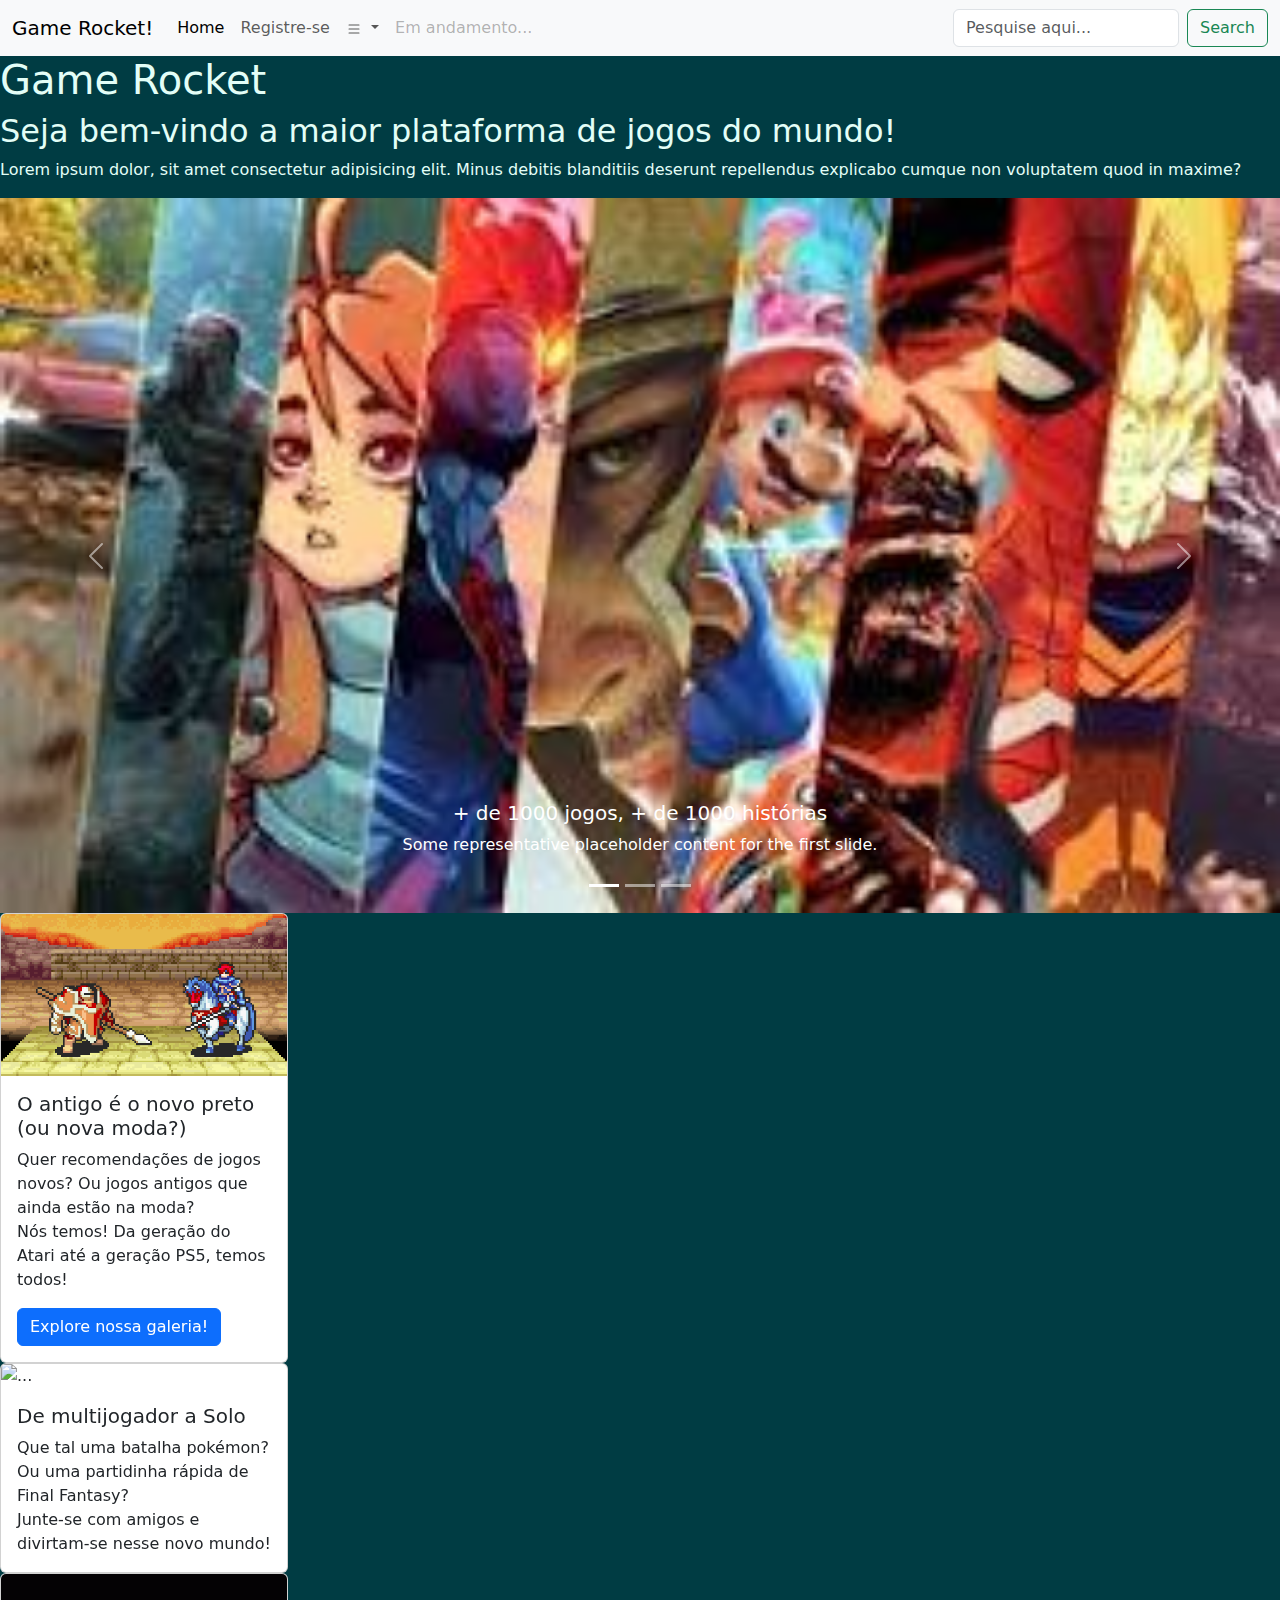
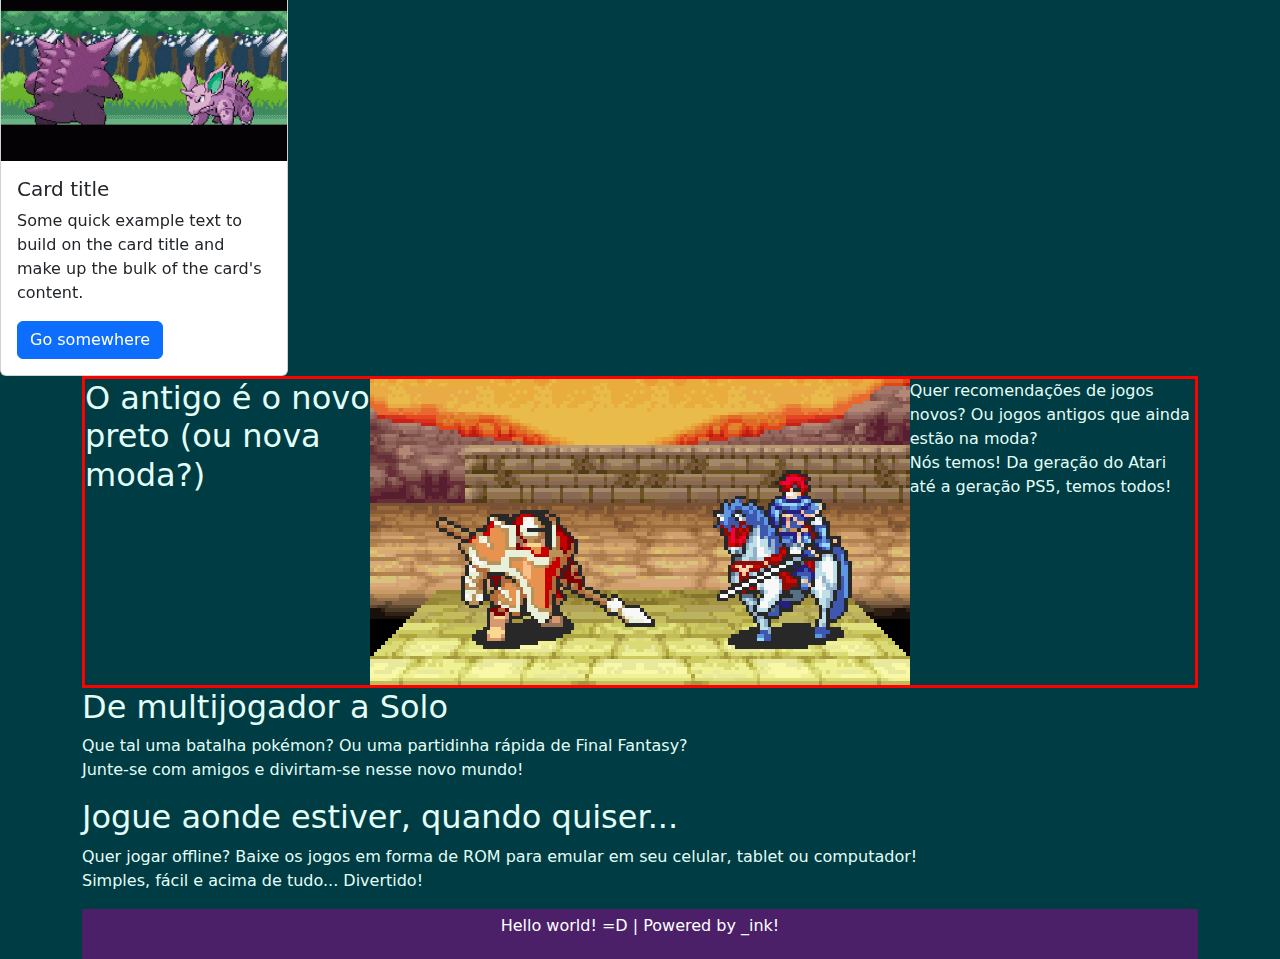
==== index.html @ dd39f807 "Update index.html - Game Rocket V2.5.1" ====
<!DOCTYPE html>
<html lang="en">
<head>
    <meta charset="UTF-8">
    <meta http-equiv="X-UA-Compatible" content="IE=edge">
    <meta name="viewport" content="width=device-width, initial-scale=1.0">
    <title>Game Rocket! - A maior plataforma de jogos do Brasil</title>
    <link href="https://cdn.jsdelivr.net/npm/bootstrap@5.3.3/dist/css/bootstrap.min.css" rel="stylesheet" integrity="sha384-QWTKZyjpPEjISv5WaRU9OFeRpok6YctnYmDr5pNlyT2bRjXh0JMhjY6hW+ALEwIH" crossorigin="anonymous">
    <link rel="stylesheet" href="css/main_style.css">
    <script src="https://cdn.jsdelivr.net/npm/bootstrap@5.3.3/dist/js/bootstrap.bundle.min.js" integrity="sha384-YvpcrYf0tY3lHB60NNkmXc5s9fDVZLESaAA55NDzOxhy9GkcIdslK1eN7N6jIeHz" crossorigin="anonymous"></script>
</head>
<body>

  <nav class="navbar navbar-expand-lg bg-body-tertiary">
    <div class="container-fluid">
      <a class="navbar-brand" href="#">Game Rocket!</a>
      <button class="navbar-toggler" type="button" data-bs-toggle="collapse" data-bs-target="#navbarSupportedContent" aria-controls="navbarSupportedContent" aria-expanded="false" aria-label="Toggle navigation">
        <span class="navbar-toggler-icon"></span>
      </button>
      <div class="collapse navbar-collapse" id="navbarSupportedContent">
        <ul class="navbar-nav me-auto mb-2 mb-lg-0">
          <li class="nav-item">
            <a class="nav-link active" aria-current="page" href="#">Home</a>
          </li>
          <li class="nav-item">
            <a class="nav-link" href="pages/cadastro.html">Registre-se</a>
          </li>
          <li class="nav-item dropdown">
            <a class="nav-link dropdown-toggle" href="#" role="button" data-bs-toggle="dropdown" aria-expanded="false">
              <svg xmlns="http://www.w3.org/2000/svg" width="16" height="16" fill="currentColor" class="bi bi-list" viewBox="0 0 16 16">
                <path fill-rule="evenodd" d="M2.5 12a.5.5 0 0 1 .5-.5h10a.5.5 0 0 1 0 1H3a.5.5 0 0 1-.5-.5m0-4a.5.5 0 0 1 .5-.5h10a.5.5 0 0 1 0 1H3a.5.5 0 0 1-.5-.5m0-4a.5.5 0 0 1 .5-.5h10a.5.5 0 0 1 0 1H3a.5.5 0 0 1-.5-.5"/>
              </svg>
            </a>
            <ul class="dropdown-menu">
              <li><a class="dropdown-item" href=pages/galeria.html">Galeria de Jogos</a></li>
              <li><a class="dropdown-item" href="pages/sobre.html">Mais sobre nós!</a></li>
              <li><hr class="dropdown-divider"></li>
              <li><a class="dropdown-item" href="#">Sob configuração...</a></li>
            </ul>
          </li>
          <li class="nav-item">
            <a class="nav-link disabled" aria-disabled="true">Em andamento...</a>
          </li>
        </ul>
        <form class="d-flex" role="search">
          <input class="form-control me-2" type="Search" placeholder="Pesquise aqui..." aria-label="Search">
          <button class="btn btn-outline-success" type="submit">Search</button>
        </form>
      </div>
    </div>
  </nav>
    <header>
        <!--<nav class="menu">
            <ul>
                <li><a href="#">Início</a></li>
                <li><a href="galeria.html">Galeria</a></li>
                <li><a href="sobre.html">Sobre Nós</a></li>
                <li><a href="cadastro.html">Registre-se aqui</a></li>
            </ul>
        </nav> -->
    </header>

    <h1 id="title">Game Rocket</h1>
    <h2>Seja bem-vindo a maior plataforma de jogos do mundo!</h2>
    <p> 
      Lorem ipsum dolor, sit amet consectetur adipisicing elit. Minus debitis blanditiis deserunt repellendus
      explicabo cumque non voluptatem quod in maxime?
    </p>

    <div id="carouselExampleCaptions" class="carousel slide">
      <div class="carousel-indicators">
        <button type="button" data-bs-target="#carouselExampleCaptions" data-bs-slide-to="0" class="active" aria-current="true" aria-label="Slide 1"></button>
        <button type="button" data-bs-target="#carouselExampleCaptions" data-bs-slide-to="1" aria-label="Slide 2"></button>
        <button type="button" data-bs-target="#carouselExampleCaptions" data-bs-slide-to="2" aria-label="Slide 3"></button>
      </div>
      <div class="carousel-inner">
        <div class="carousel-item active">
          <img src="img/images.jpg" class="d-block w-100" alt="...">
          <div class="carousel-caption d-none d-md-block">
            <h5>+ de 1000 jogos, + de 1000 histórias</h5>
            <p>Some representative placeholder content for the first slide.</p>
          </div>
        </div>
        <div class="carousel-item">
          <img src="img/persona3_reload.jpg" class="d-block w-100" alt="...">
          <div class="carousel-caption d-none d-md-block">
            <h5>Últimas Notícias do Blog</h5>
            <p>Tudo o que você precisa saber antes de jogar Persona 3 Re:Load, novo remake da franquia da Shin Megami Tensei</p>
          </div>
        </div>
        <div class="carousel-item">
          <img src="img/28085444725007.webp" class="d-block w-100" alt="...">
          <div class="carousel-caption d-none d-md-block">
            <h5>Direto do Console</h5>
            <p>Jogos que acabaram de sair do forno e estão no Xbox Game Pass</p>
        <div class="carousel-item">
          <img src="#" alt="">
          <div class="carousel-caption d-none d-md-block">
            <h5>A Game Rocket Explica...</h5>
            <p>...a filosofia, a crítica e a realidade de Fallout</p>
          </div>
        </div>
          </div>
        </div>
      </div>
      
      <button class="carousel-control-prev" type="button" data-bs-target="#carouselExampleCaptions" data-bs-slide="prev">
        <span class="carousel-control-prev-icon" aria-hidden="true"></span>
        <span class="visually-hidden">Previous</span>
      </button>
      <button class="carousel-control-next" type="button" data-bs-target="#carouselExampleCaptions" data-bs-slide="next">
        <span class="carousel-control-next-icon" aria-hidden="true"></span>
        <span class="visually-hidden">Next</span>
      </button>
    </div>

    <div class="card" style="width: 18rem;">
      <img src="img/fe7_blazingblade.gif" class="card-img-top" alt="Jogo: Fire Emblem: The Blazing Blade">
      <div class="card-body">
        <h5 class="card-title">O antigo é o novo preto (ou nova moda?)</h5>
        <p class="card-text">
          Quer recomendações de jogos novos? Ou jogos antigos que ainda estão na moda? 
          <br>
          Nós temos! Da geração do Atari até a geração PS5, temos todos!
        </p></p>
        <a href="galeria.html" class="btn btn-primary">Explore nossa galeria!</a>
      </div>
    </div>

    <div class="card" style="width: 18rem;">
      <img src="..." class="card-img-top" alt="...">
      <div class="card-body">
        <h5 class="card-text">De multijogador a Solo</h5>
        <p class="card-text">
          Que tal uma batalha pokémon? Ou uma partidinha rápida de Final Fantasy?
          <br>
          Junte-se com amigos e divirtam-se nesse novo mundo!</p>
      </div>
    </div>

    <div class="card" style="width: 18rem;">
      <img src="img/6932affb518d649b134abc3d8fbc5cf9.gif" class="card-img-top" alt="...">
      <div class="card-body">
        <h5 class="card-title">Card title</h5>
        <p class="card-text">Some quick example text to build on the card title and make up the bulk of the card's content.</p>
        <a href="#" class="btn btn-primary">Go somewhere</a>
      </div>
    </div>

    <!--<img class="imagem" id="hide" src="img/images.jpg" alt="Os melhores jogos, pelos menores preços" onclick="changeH1()">-->
    <div class="container">
        <div class="box1">
          <h2>O antigo é o novo preto (ou nova moda?)</h2>
          <img src="img/fe7_blazingblade.gif" alt="Jogo: Fire Emblem: The Blazing Blade">
          <p>
            Quer recomendações de jogos novos? Ou jogos antigos que ainda estão na moda? 
            <br>
            Nós temos! Da geração do Atari até a geração PS5, temos todos!
          </p>
        </div>
        <div class="box2">
          <h2>De multijogador a Solo</h2>
          <p>Que tal uma batalha pokémon? Ou uma partidinha rápida de Final Fantasy?
            <br>
            Junte-se com amigos e divirtam-se nesse novo mundo!
          </p>
        </div>
        <div class="box3">
            <h2>Jogue aonde estiver, quando quiser...</h2>
          <p>Quer jogar offline? Baixe os jogos em forma de ROM para emular em seu celular, tablet ou computador!
            <br>
            Simples, fácil e acima de tudo... Divertido!
          </p>
        </div>

        <footer class="footer">
            <p>
                Hello world! =D | Powered by _ink!  
            </p>
        </footer>



</body>
</html>
---- css/main_style.css ----
body {
    margin: 0;
    background-color: #003C43;
    color: #E3FEF7;
}

.menu { 
    background-color: rgb(75, 32, 105);
    padding: 5px; 
}

.menu ul { 
    text-align: center; 
} 

.menu ul li { 
    list-style: none; 
    display: inline-block; 
    margin-left: 20px;}

.menu ul li a { 
    text-decoration: none; 
    color: #fff; }

.footer { 
    width: 100%; 
    background-color: rgb(75, 32, 105); 
    margin: 0; 
    padding: 5px 0;}

.footer p { 
    color: #fff; 
    text-align: center;}

.box1 {
    display: flex;
    border: 3px solid red;
}
.box1 img{
    size-adjust: 25%;
}
img{
    image-rendering: auto;
}
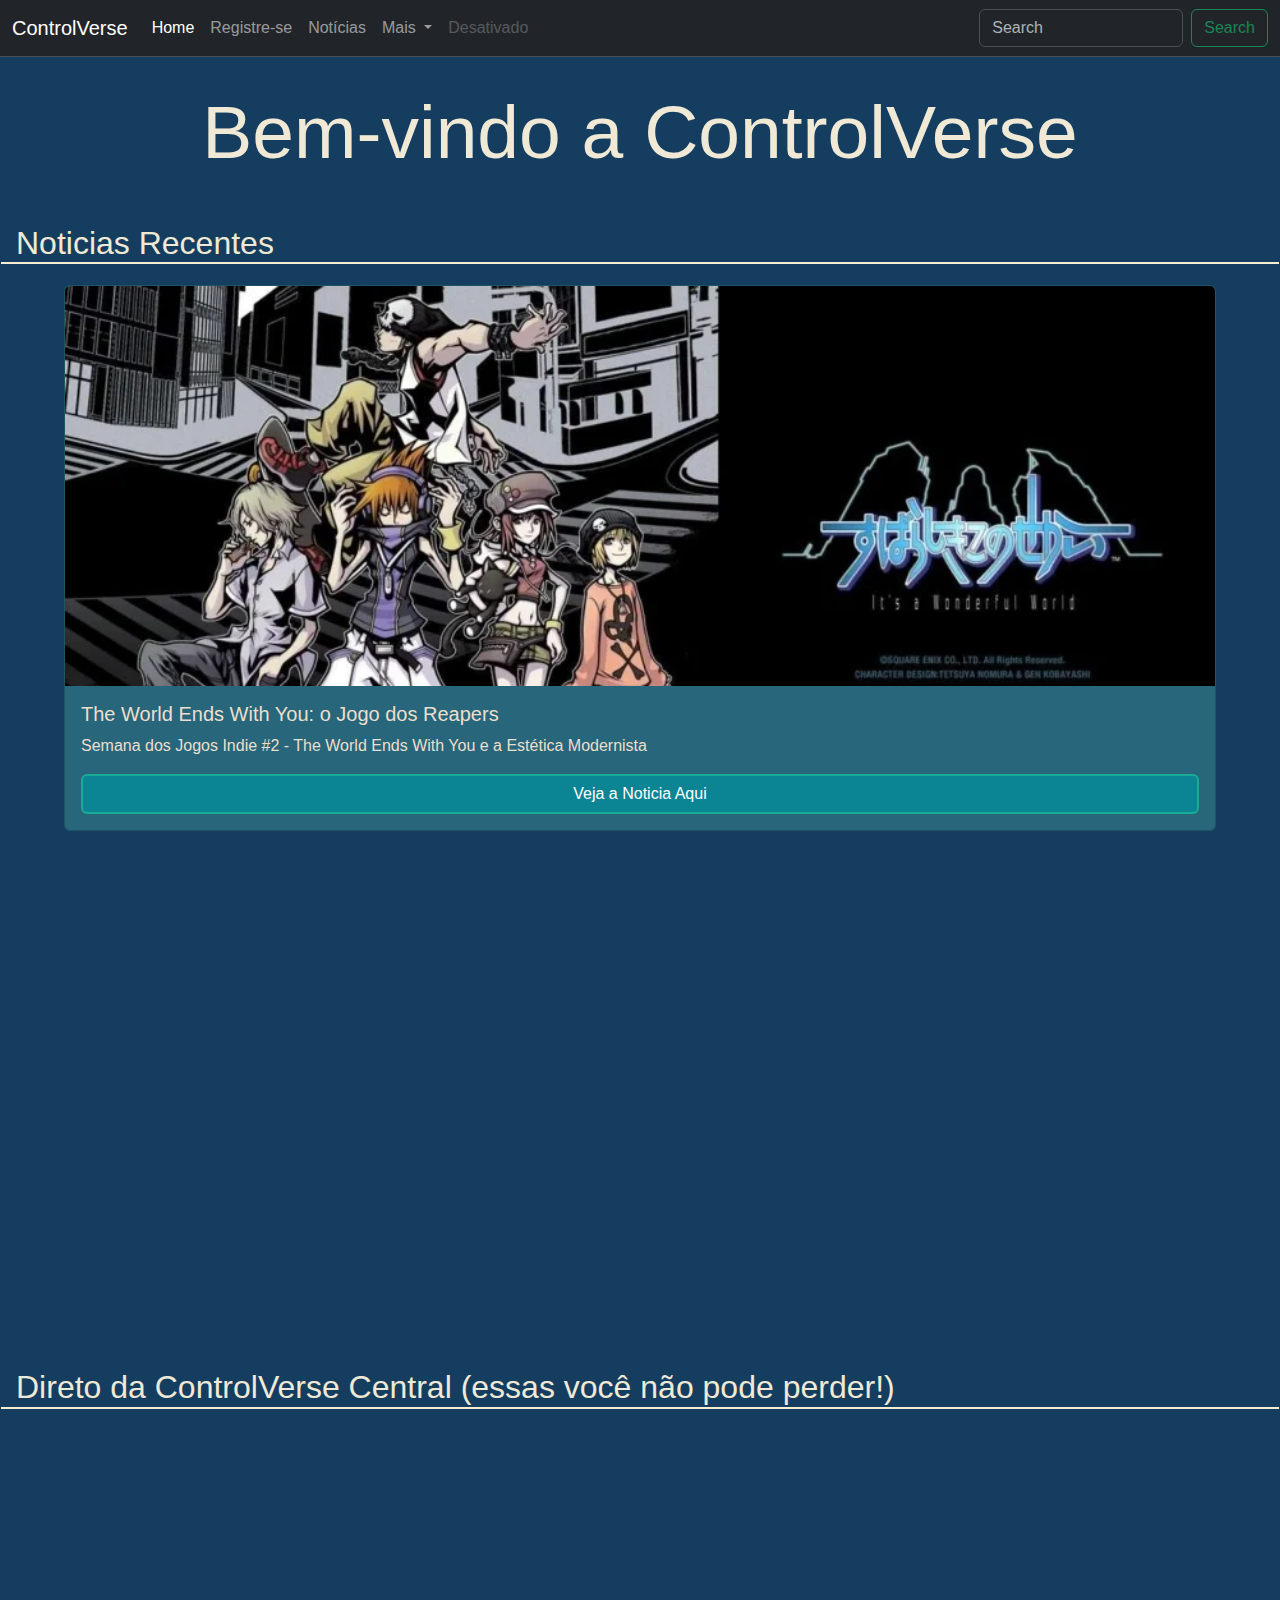
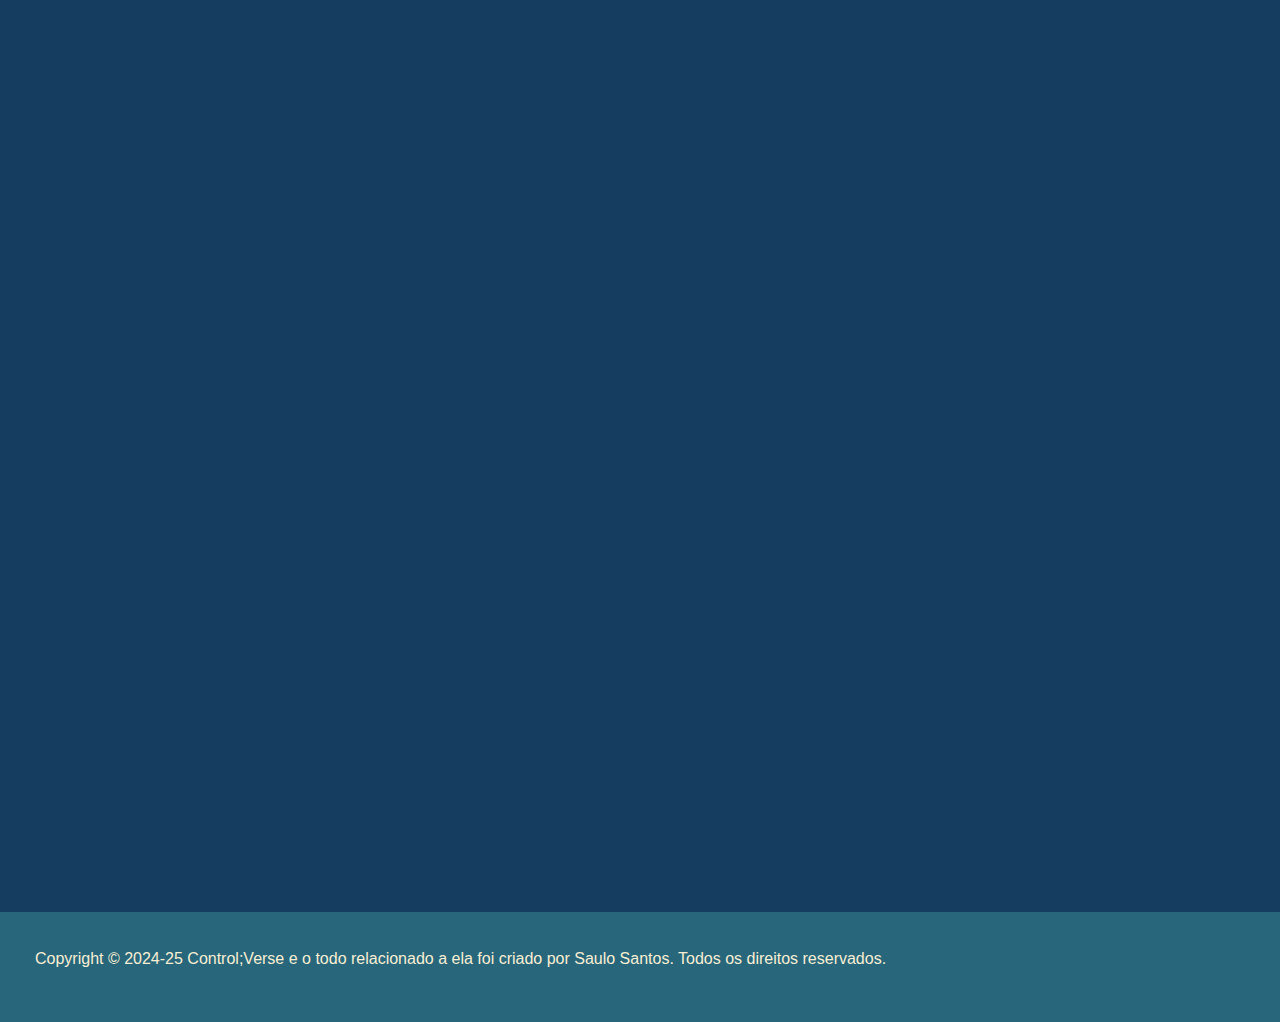
==== commit 7ead1287: "CtrlVer - Brave New World Ver. 0.5" ====
--- a/index.html
+++ b/index.html
@@ -2,184 +2,192 @@
 <html lang="en">
 <head>
     <meta charset="UTF-8">
-    <meta http-equiv="X-UA-Compatible" content="IE=edge">
     <meta name="viewport" content="width=device-width, initial-scale=1.0">
-    <title>Game Rocket! - A maior plataforma de jogos do Brasil</title>
-    <link href="https://cdn.jsdelivr.net/npm/bootstrap@5.3.3/dist/css/bootstrap.min.css" rel="stylesheet" integrity="sha384-QWTKZyjpPEjISv5WaRU9OFeRpok6YctnYmDr5pNlyT2bRjXh0JMhjY6hW+ALEwIH" crossorigin="anonymous">
-    <link rel="stylesheet" href="css/main_style.css">
-    <script src="https://cdn.jsdelivr.net/npm/bootstrap@5.3.3/dist/js/bootstrap.bundle.min.js" integrity="sha384-YvpcrYf0tY3lHB60NNkmXc5s9fDVZLESaAA55NDzOxhy9GkcIdslK1eN7N6jIeHz" crossorigin="anonymous"></script>
+    <link rel="icon" href="img/crosshair.svg" type="image/png">
+    <title>ControlVerse</title>
+    <link href="https://unpkg.com/aos@2.3.1/dist/aos.css" rel="stylesheet">
+    <link rel="stylesheet" href="css/bootstrap.min.css">
+    <link rel="stylesheet" href="css/mainstyle.css">
 </head>
 <body>
-
-  <nav class="navbar navbar-expand-lg bg-body-tertiary">
-    <div class="container-fluid">
-      <a class="navbar-brand" href="#">Game Rocket!</a>
-      <button class="navbar-toggler" type="button" data-bs-toggle="collapse" data-bs-target="#navbarSupportedContent" aria-controls="navbarSupportedContent" aria-expanded="false" aria-label="Toggle navigation">
-        <span class="navbar-toggler-icon"></span>
-      </button>
-      <div class="collapse navbar-collapse" id="navbarSupportedContent">
-        <ul class="navbar-nav me-auto mb-2 mb-lg-0">
-          <li class="nav-item">
-            <a class="nav-link active" aria-current="page" href="#">Home</a>
-          </li>
-          <li class="nav-item">
-            <a class="nav-link" href="pages/cadastro.html">Registre-se</a>
-          </li>
-          <li class="nav-item dropdown">
-            <a class="nav-link dropdown-toggle" href="#" role="button" data-bs-toggle="dropdown" aria-expanded="false">
-              <svg xmlns="http://www.w3.org/2000/svg" width="16" height="16" fill="currentColor" class="bi bi-list" viewBox="0 0 16 16">
-                <path fill-rule="evenodd" d="M2.5 12a.5.5 0 0 1 .5-.5h10a.5.5 0 0 1 0 1H3a.5.5 0 0 1-.5-.5m0-4a.5.5 0 0 1 .5-.5h10a.5.5 0 0 1 0 1H3a.5.5 0 0 1-.5-.5m0-4a.5.5 0 0 1 .5-.5h10a.5.5 0 0 1 0 1H3a.5.5 0 0 1-.5-.5"/>
-              </svg>
-            </a>
-            <ul class="dropdown-menu">
-              <li><a class="dropdown-item" href=pages/galeria.html">Galeria de Jogos</a></li>
-              <li><a class="dropdown-item" href="pages/sobre.html">Mais sobre nós!</a></li>
-              <li><hr class="dropdown-divider"></li>
-              <li><a class="dropdown-item" href="#">Sob configuração...</a></li>
+    <nav class="navbar navbar-expand-lg sticky-top bg-dark border-bottom border-body" data-bs-theme="dark">
+        <div class="container-fluid">
+          <a class="navbar-brand" href="#">ControlVerse</a>
+          <button class="navbar-toggler" type="button" data-bs-toggle="collapse" data-bs-target="#navbarSupportedContent" aria-controls="navbarSupportedContent" aria-expanded="false" aria-label="Toggle navigation">
+            <span class="navbar-toggler-icon"></span>
+          </button>
+          <div class="collapse navbar-collapse" id="navbarSupportedContent">
+            <ul class="navbar-nav me-auto mb-2 mb-lg-0">
+              <li class="nav-item">
+                <a class="nav-link active" aria-current="page" href="#">Home</a>
+              </li>
+              <li class="nav-item">
+                <a class="nav-link" href="pages/registro.html">Registre-se</a>
+              </li>
+              <li class="nav-item">
+                <a class="nav-link" href="pages/noticias.html">Notícias</a>
+              </li>
+              <li class="nav-item dropdown">
+                <a class="nav-link dropdown-toggle" href="#" role="button" data-bs-toggle="dropdown" aria-expanded="false">
+                  Mais
+                </a>
+                <ul class="dropdown-menu">
+                  <li><a class="dropdown-item" href="#">Sobre a ControlVerse</a></li>
+                  <li><a class="dropdown-item" href="#">Galeria de Jogos</a></li>
+                  <li><hr class="dropdown-divider"></li>
+                  <li><a class="dropdown-item" href="#">Em Construção.</a></li>
+                </ul>
+              </li>
+              <li class="nav-item">
+                <a class="nav-link disabled" aria-disabled="true">Desativado</a>
+              </li>
             </ul>
-          </li>
-          <li class="nav-item">
-            <a class="nav-link disabled" aria-disabled="true">Em andamento...</a>
-          </li>
-        </ul>
-        <form class="d-flex" role="search">
-          <input class="form-control me-2" type="Search" placeholder="Pesquise aqui..." aria-label="Search">
-          <button class="btn btn-outline-success" type="submit">Search</button>
-        </form>
-      </div>
-    </div>
-  </nav>
-    <header>
-        <!--<nav class="menu">
-            <ul>
-                <li><a href="#">Início</a></li>
-                <li><a href="galeria.html">Galeria</a></li>
-                <li><a href="sobre.html">Sobre Nós</a></li>
-                <li><a href="cadastro.html">Registre-se aqui</a></li>
-            </ul>
-        </nav> -->
-    </header>
-
-    <h1 id="title">Game Rocket</h1>
-    <h2>Seja bem-vindo a maior plataforma de jogos do mundo!</h2>
-    <p> 
-      Lorem ipsum dolor, sit amet consectetur adipisicing elit. Minus debitis blanditiis deserunt repellendus
-      explicabo cumque non voluptatem quod in maxime?
-    </p>
-
-    <div id="carouselExampleCaptions" class="carousel slide">
-      <div class="carousel-indicators">
-        <button type="button" data-bs-target="#carouselExampleCaptions" data-bs-slide-to="0" class="active" aria-current="true" aria-label="Slide 1"></button>
-        <button type="button" data-bs-target="#carouselExampleCaptions" data-bs-slide-to="1" aria-label="Slide 2"></button>
-        <button type="button" data-bs-target="#carouselExampleCaptions" data-bs-slide-to="2" aria-label="Slide 3"></button>
-      </div>
-      <div class="carousel-inner">
-        <div class="carousel-item active">
-          <img src="img/images.jpg" class="d-block w-100" alt="...">
-          <div class="carousel-caption d-none d-md-block">
-            <h5>+ de 1000 jogos, + de 1000 histórias</h5>
-            <p>Some representative placeholder content for the first slide.</p>
+            <form class="d-flex" role="search">
+              <input class="form-control me-2" type="search" placeholder="Search" aria-label="Search">
+              <button class="btn btn-outline-success" type="submit">Search</button>
+            </form>
           </div>
         </div>
-        <div class="carousel-item">
-          <img src="img/persona3_reload.jpg" class="d-block w-100" alt="...">
-          <div class="carousel-caption d-none d-md-block">
-            <h5>Últimas Notícias do Blog</h5>
-            <p>Tudo o que você precisa saber antes de jogar Persona 3 Re:Load, novo remake da franquia da Shin Megami Tensei</p>
+      </nav>
+
+      <main>
+        <header class="IndexHeader">
+            <h1>
+                Bem-vindo a ControlVerse
+            </h1>
+            <p>
+
+            </p>
+        </header>
+        
+        <section style="padding: 1px;">
+            <h2>
+                Noticias Recentes
+            </h2>
+        </section>
+
+        <div class="container">
+            <div class="row">
+                <div class="col-sm-4.5">
+                    <div class="card">
+                        <img src="img/poster2.png" class="card-img-top" alt="Game 1">
+                        <div class="card-body">
+                            <h5 class="card-title">The World Ends With You: o Jogo dos Reapers</h5>
+                            <p class="card-text">Semana dos Jogos Indie #2 - The World Ends With You e a Estética Modernista</p>
+                            <a href="pages/twewy_noticia.html" target="_blank" class="btn btn-primary">Veja a Noticia Aqui</a>
+                        </div>
+                    </div>
+                    </div>
+
+                    <div class="col-md-4">
+                    <div class="card" data-aos="fade-up">
+                        <img src="img/fe7_blazingblade.gif" class="card-img-top" alt="Game 1">
+                        <div class="card-body">
+                            <h5 class="card-title">15 RPGs famosos que valem a pena (Re)jogar!</h5>
+                            <p class="card-text">Some example text to build on the card title and make up the bulk of the card's content.</p>
+                            <a href="pages/feValky_noticia.html" class="btn btn-primary">Detalhes</a>
+                        </div>
+                    </div>
+                  </div>
+
+                  <div class="col-md-4">
+                    <div class="card" data-aos="fade-up">
+                        <img src="img/metaphor.jpg" class="card-img-top" alt="Game 1">
+                        <div class="card-body">
+                            <h5 class="card-title">Metaphor Re:Fantazio - Tudo Sobre</h5>
+                            <p class="card-text">Com a chegada do novo jogo da Atlus, os fâs questionam: "Será que faz parte da supersaga Shin Megami Tensei? Persona com Steampunk?" E nós da Ctrl respondemos! </p>
+                            <a href="#" class="btn btn-primary">Detalhes</a>
+                        </div>
+                      </div>
+                    </div>
+
+                    <div class="col-md-4">
+                      <div class="card" data-aos="fade-up">
+                          <img src="img/stateOfPlay.jpg" class="card-img-top" alt="Game 1">
+                          <div class="card-body">
+                              <h5 class="card-title">Vem Aí: State Of Play Fevereiro</h5>
+                              <p class="card-text">Metal Gear Solid ∆: Snake Eater, FNAF Secret of The Mimic, Days Gone Remastered; <br>Confira os novos jogos chegando na PlayStation.</p>
+                              <a href="#" class="btn btn-primary">Confira</a>
+                          </div>
+                        </div>
+                      </div>
+                </div>
           </div>
+
+          <section style="padding: 1px;">
+            <h2>
+                Direto da ControlVerse Central (essas você não pode perder!)
+            </h2>
+        </section>
+
+        <div class="container">
+          <div class="row">
+              <div class="col-sm-6">
+                  <div class="card" data-aos="zoom-in">
+                      <img src="img/twewy-capa-destacada-3-900x506.webp" class="card-img-top" alt="Game 1">
+                      <div class="card-body">
+                          <h5 class="card-title">Podcast da ControlVerse - Spotl7ght Central</h5>
+                          <p class="card-text">O "Episódio #56 - Na Geladeira" já saiu! 
+                            <br>
+                          O tema de hoje são os jogos "da geladeira" da Square Enix.
+                          </p>
+                          <a href="#" class="btn btn-primary">Assista Agora</a>
+                      </div>
+                  </div>
+                  </div>
+
+                  <div class="col-sm-6">
+                  <div class="card" data-aos="zoom-in">
+                      <img src="img/hideo_kojima.webp" class="card-img-top" alt="Foto do roteirista e criador de Metal Gear, Hideo Kojima.">
+                      <div class="card-body">
+                          <h5 class="card-title">O Futuro de Metal Gear e a Chegada de Death Stranding II</h5>
+                          <p class="card-text">Tivemos a imensa honra de poder intrevistar o "Big Boss" Hideo Kojima aqui no Studio Ctrl...</p>
+                          <a href="" class="btn btn-primary">Veja Essa Notícia</a>
+                      </div>
+                  </div>
+                </div>
+
+                <div class="col-sm-6">
+                  <div class="card" data-aos="zoom-in">
+                      <img src="img/tribe_nine.webp" class="card-img-top" alt="Poster de estreia de Tribe Nine">
+                      <div class="card-body">
+                          <h5 class="card-title">O Novo Jogo dos Criadores de Danganronpa - Tribe Nine (Episódio EXCLUSIVO)</h5>
+                          <p class="card-text">Direto dos mesmos criadores do jogo de mistério e assasinatos japonês "Danganronpa", estreia hoje (20/02) o novo jogo da Akatsuki Games, Tribe Nine!</p>
+                          <a href="#" class="btn btn-primary">Detalhes</a>
+                      </div>
+                    </div>
+                  </div>
+
+                  <div class="col-sm-6">
+                    <div class="card" data-aos="zoom-in">
+                        <img src="img/into_the_abyssEdit.jpg" class="card-img-top" alt="Game 1">
+                        <div class="card-body">
+                            <h5 class="card-title">Da Comunidade Ctrl - GroundBreakers: Into the Abyss</h5>
+                            <p class="card-text">A comunidade Ctrl votou, e é disso que eu vou falar!
+                              <br>
+                              O tema da vez é o primeiro jogo roguelike original do time da ControlVerse "GroundBreakers: Into the Abyss"!
+                            </p>
+                            <a href="#" class="btn btn-primary">Confira</a>
+                        </div>
+                      </div>
+                    </div>
+              </div>
         </div>
-        <div class="carousel-item">
-          <img src="img/28085444725007.webp" class="d-block w-100" alt="...">
-          <div class="carousel-caption d-none d-md-block">
-            <h5>Direto do Console</h5>
-            <p>Jogos que acabaram de sair do forno e estão no Xbox Game Pass</p>
-        <div class="carousel-item">
-          <img src="#" alt="">
-          <div class="carousel-caption d-none d-md-block">
-            <h5>A Game Rocket Explica...</h5>
-            <p>...a filosofia, a crítica e a realidade de Fallout</p>
-          </div>
-        </div>
-          </div>
-        </div>
-      </div>
-      
-      <button class="carousel-control-prev" type="button" data-bs-target="#carouselExampleCaptions" data-bs-slide="prev">
-        <span class="carousel-control-prev-icon" aria-hidden="true"></span>
-        <span class="visually-hidden">Previous</span>
-      </button>
-      <button class="carousel-control-next" type="button" data-bs-target="#carouselExampleCaptions" data-bs-slide="next">
-        <span class="carousel-control-next-icon" aria-hidden="true"></span>
-        <span class="visually-hidden">Next</span>
-      </button>
-    </div>
-
-    <div class="card" style="width: 18rem;">
-      <img src="img/fe7_blazingblade.gif" class="card-img-top" alt="Jogo: Fire Emblem: The Blazing Blade">
-      <div class="card-body">
-        <h5 class="card-title">O antigo é o novo preto (ou nova moda?)</h5>
-        <p class="card-text">
-          Quer recomendações de jogos novos? Ou jogos antigos que ainda estão na moda? 
-          <br>
-          Nós temos! Da geração do Atari até a geração PS5, temos todos!
-        </p></p>
-        <a href="galeria.html" class="btn btn-primary">Explore nossa galeria!</a>
-      </div>
-    </div>
-
-    <div class="card" style="width: 18rem;">
-      <img src="..." class="card-img-top" alt="...">
-      <div class="card-body">
-        <h5 class="card-text">De multijogador a Solo</h5>
-        <p class="card-text">
-          Que tal uma batalha pokémon? Ou uma partidinha rápida de Final Fantasy?
-          <br>
-          Junte-se com amigos e divirtam-se nesse novo mundo!</p>
-      </div>
-    </div>
-
-    <div class="card" style="width: 18rem;">
-      <img src="img/6932affb518d649b134abc3d8fbc5cf9.gif" class="card-img-top" alt="...">
-      <div class="card-body">
-        <h5 class="card-title">Card title</h5>
-        <p class="card-text">Some quick example text to build on the card title and make up the bulk of the card's content.</p>
-        <a href="#" class="btn btn-primary">Go somewhere</a>
-      </div>
-    </div>
-
-    <!--<img class="imagem" id="hide" src="img/images.jpg" alt="Os melhores jogos, pelos menores preços" onclick="changeH1()">-->
-    <div class="container">
-        <div class="box1">
-          <h2>O antigo é o novo preto (ou nova moda?)</h2>
-          <img src="img/fe7_blazingblade.gif" alt="Jogo: Fire Emblem: The Blazing Blade">
-          <p>
-            Quer recomendações de jogos novos? Ou jogos antigos que ainda estão na moda? 
-            <br>
-            Nós temos! Da geração do Atari até a geração PS5, temos todos!
-          </p>
-        </div>
-        <div class="box2">
-          <h2>De multijogador a Solo</h2>
-          <p>Que tal uma batalha pokémon? Ou uma partidinha rápida de Final Fantasy?
-            <br>
-            Junte-se com amigos e divirtam-se nesse novo mundo!
-          </p>
-        </div>
-        <div class="box3">
-            <h2>Jogue aonde estiver, quando quiser...</h2>
-          <p>Quer jogar offline? Baixe os jogos em forma de ROM para emular em seu celular, tablet ou computador!
-            <br>
-            Simples, fácil e acima de tudo... Divertido!
-          </p>
-        </div>
-
-        <footer class="footer">
-            <p>
-                Hello world! =D | Powered by _ink!  
-            </p>
-        </footer>
 
 
 
+
+      </main>
+
+      <footer>
+        <p>Copyright © 2024-25 Control;Verse e o todo relacionado a ela foi criado por Saulo Santos. Todos os direitos reservados.</p>
+      </footer>
+
+
+      <script src="js/bootstrap.bundle.min.js"></script>
+      <script src="https://unpkg.com/aos@2.3.1/dist/aos.js"></script>
+      <script>
+        AOS.init();
+      </script>
 </body>
-</html>
+</html>--- a/css/mainstyle.css
+++ b/css/mainstyle.css
@@ -0,0 +1,152 @@
+:root{
+    --corIndexBG: #143D60;
+    --corFundo01:#27667B;
+    --corFundo02: #AAB396;
+    --corFundo03: #F7EED3;
+    --fonteCor1: #EFE9D5;
+    --fonteCor2: #ECDFCC;
+    --corBtn1: #0B8494;
+    --corBtn2: #18ab95;
+}
+.card-title{
+    max-width: 1fr;
+    /* font-size: 35px !important; */
+}
+.card{
+    /* background-color: aquamarine; */
+    margin: 12px;
+    min-height: 500px;
+    background-color: var(--corFundo01);
+    color: var(--fonteCor2);
+}
+.cardNoticia{
+    padding: 12px;
+    background-color: #001d7abe;
+    color: var(--fonteCor2);
+    border: #05223b solid 3.5px;
+    border-radius: 25px;
+}
+.container {
+    display: flex;
+    flex-wrap: wrap;
+    justify-content: space-between;
+
+    width: 100%;
+    max-width: 1200px;
+    margin: 0 auto;
+}
+.row{
+    display: flex;
+    justify-content: space-between;
+}
+
+body {
+    font-family: 'Gill Sans', 'Gill Sans MT', Calibri, 'Trebuchet MS', sans-serif;
+    background-color: var(--corIndexBG);
+    color: var(--fonteCor1);
+}
+body p{
+    font-family: 'Lucida Sans', 'Lucida Sans Regular', 'Lucida Grande', 'Lucida Sans Unicode', Geneva, Verdana, sans-serif;
+}
+
+.card-body {
+    display: flex;
+    justify-content: space-between;
+    flex-direction: column;
+}
+header {
+    margin: 15px;
+    padding: 15px;
+}
+header h1 {
+    font-size: 55px;
+    display: flex;
+    justify-content: center;
+}
+.nav-item:hover{
+    transition: 0.5s;
+    /* transform: scale(1.2); */
+    border-bottom: 1px var(--corFundo03) solid;
+}
+.IndexHeader h1 {
+    font-size: 75px;
+    display: flex;
+    justify-content: center;
+}
+.NoticiaHeader{
+    display: flex;
+    justify-content: center;
+    margin: 15px !important;
+    padding: 15px !important;
+}
+@media screen and (max-width: 1263px){
+    .NoticiaHeader {
+        display: block;
+    }
+    section h2{
+        font-size: 25px !important;
+    }
+    .image-block img{
+        width: 750px;
+    }
+    .video-holder{
+        
+    }
+}
+@media screen and (max-width: 752px){
+    .image-block img{
+        width: 550px;
+    }
+    .video-holder{
+        display: flex;
+        width: 600px;
+    }
+    
+}
+@media screen and (max-width: 552px){
+    .image-block img{
+        width: 350px;
+    }
+    .video-holder h5{
+        /* display: block; */
+        width: 350px;
+    }
+    
+}
+/* header p{
+    font-size: 20px;
+    display: flex;
+    justify-content: center;
+} */
+.btn-primary {
+    border: 2px solid var(--corBtn2);
+    background-color: var(--corBtn1);
+}
+.btn-primary:hover{
+    color: var(--corFundo01);
+    background-color: var(--corFundo03);
+    border: 2px solid var(--corBtn1);
+}
+section h2{
+    padding-left: 15px;
+    border-bottom: 2px solid var(--corFundo03);
+}
+footer{
+    /* border-top-left-radius: 25px;
+    border-top-right-radius: 25px; */
+    padding: 35px;
+    background-color: var(--corFundo01);
+    color: var(--corFundo03);
+}
+.carousel-caption{
+    text-align: center;
+    background-color: rgba(0, 0, 0, 0.5);
+    color: var(--corFundo01);
+}
+.carousel-inner img{
+    max-height: 75vh !important;
+}
+.background-type{
+    background-color: var(--corFundo02);
+    color: #3C3D37;
+}
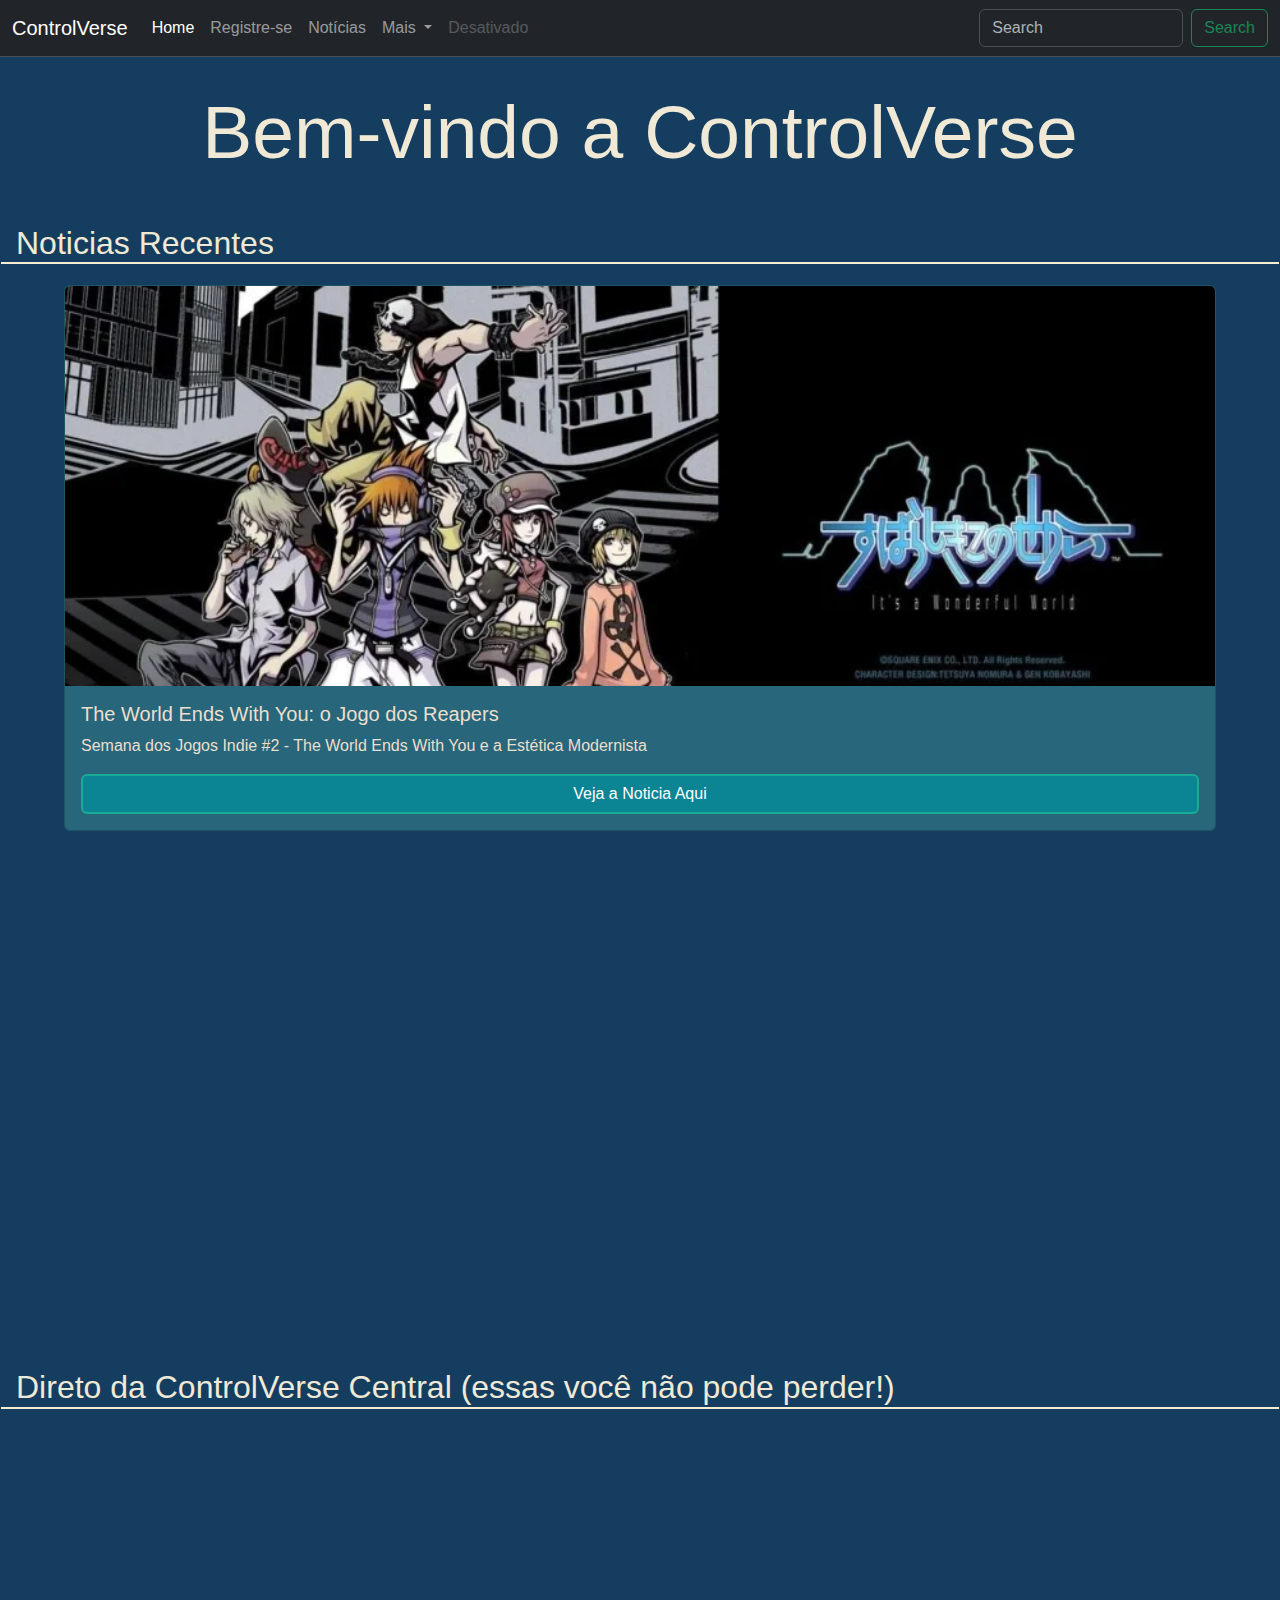
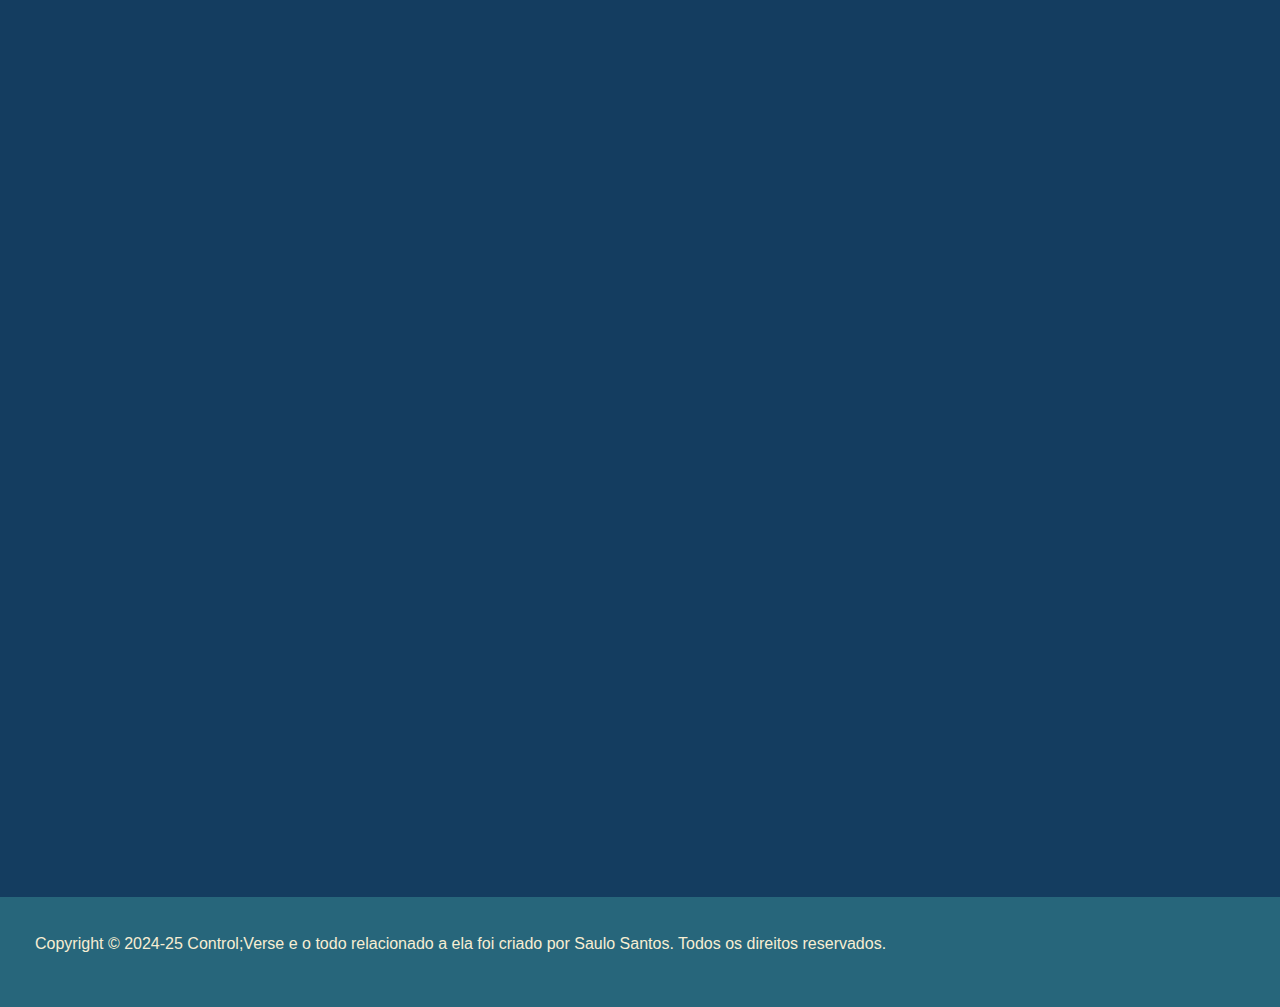
==== commit 57b85df0: "Brave New World 0.5.1" ====
--- a/index.html
+++ b/index.html
@@ -160,14 +160,14 @@
 
                   <div class="col-sm-6">
                     <div class="card" data-aos="zoom-in">
-                        <img src="img/into_the_abyssEdit.jpg" class="card-img-top" alt="Game 1">
+                        <img src="../img/LAIKAalt.jpg" class="card-img-top" alt="Game 1">
                         <div class="card-body">
-                            <h5 class="card-title">Da Comunidade Ctrl - GroundBreakers: Into the Abyss</h5>
-                            <p class="card-text">A comunidade Ctrl votou, e é disso que eu vou falar!
-                              <br>
-                              O tema da vez é o primeiro jogo roguelike original do time da ControlVerse "GroundBreakers: Into the Abyss"!
+                            <h5 class="card-title">Vale a Pena Jogar #12: Laika - Aged Through Blood</h5>
+                            <p class="card-text">
+                              Sangue, armas, apocalipse , vingança e... Motos! <br>
+                              Voltamos com mais um episódio de "Vale a Pena Jogar?", estrelando o primeiro Motorvania da categoria, "Laika: Aged Through Blood"!
                             </p>
-                            <a href="#" class="btn btn-primary">Confira</a>
+                            <a href="#" class="btn btn-primary">Detalhes</a>
                         </div>
                       </div>
                     </div>
--- a/css/mainstyle.css
+++ b/css/mainstyle.css
@@ -89,26 +89,35 @@
     .image-block img{
         width: 750px;
     }
-    .video-holder{
+    .video-baseline{
         
+    }
+}
+@media screen and (max-width: 1150px){
+    .image-block img{
+        width: 650px;
+    }
+    .video-baseline{
+        display: block;
+        width: 700px;
     }
 }
 @media screen and (max-width: 752px){
     .image-block img{
         width: 550px;
     }
-    .video-holder{
-        display: flex;
+    .video-baseline{
+        display: block;
         width: 600px;
     }
     
 }
-@media screen and (max-width: 552px){
+@media screen and (max-width: 678px){
     .image-block img{
         width: 350px;
     }
-    .video-holder h5{
-        /* display: block; */
+    .video-baseline{
+        display: block;
         width: 350px;
     }
     
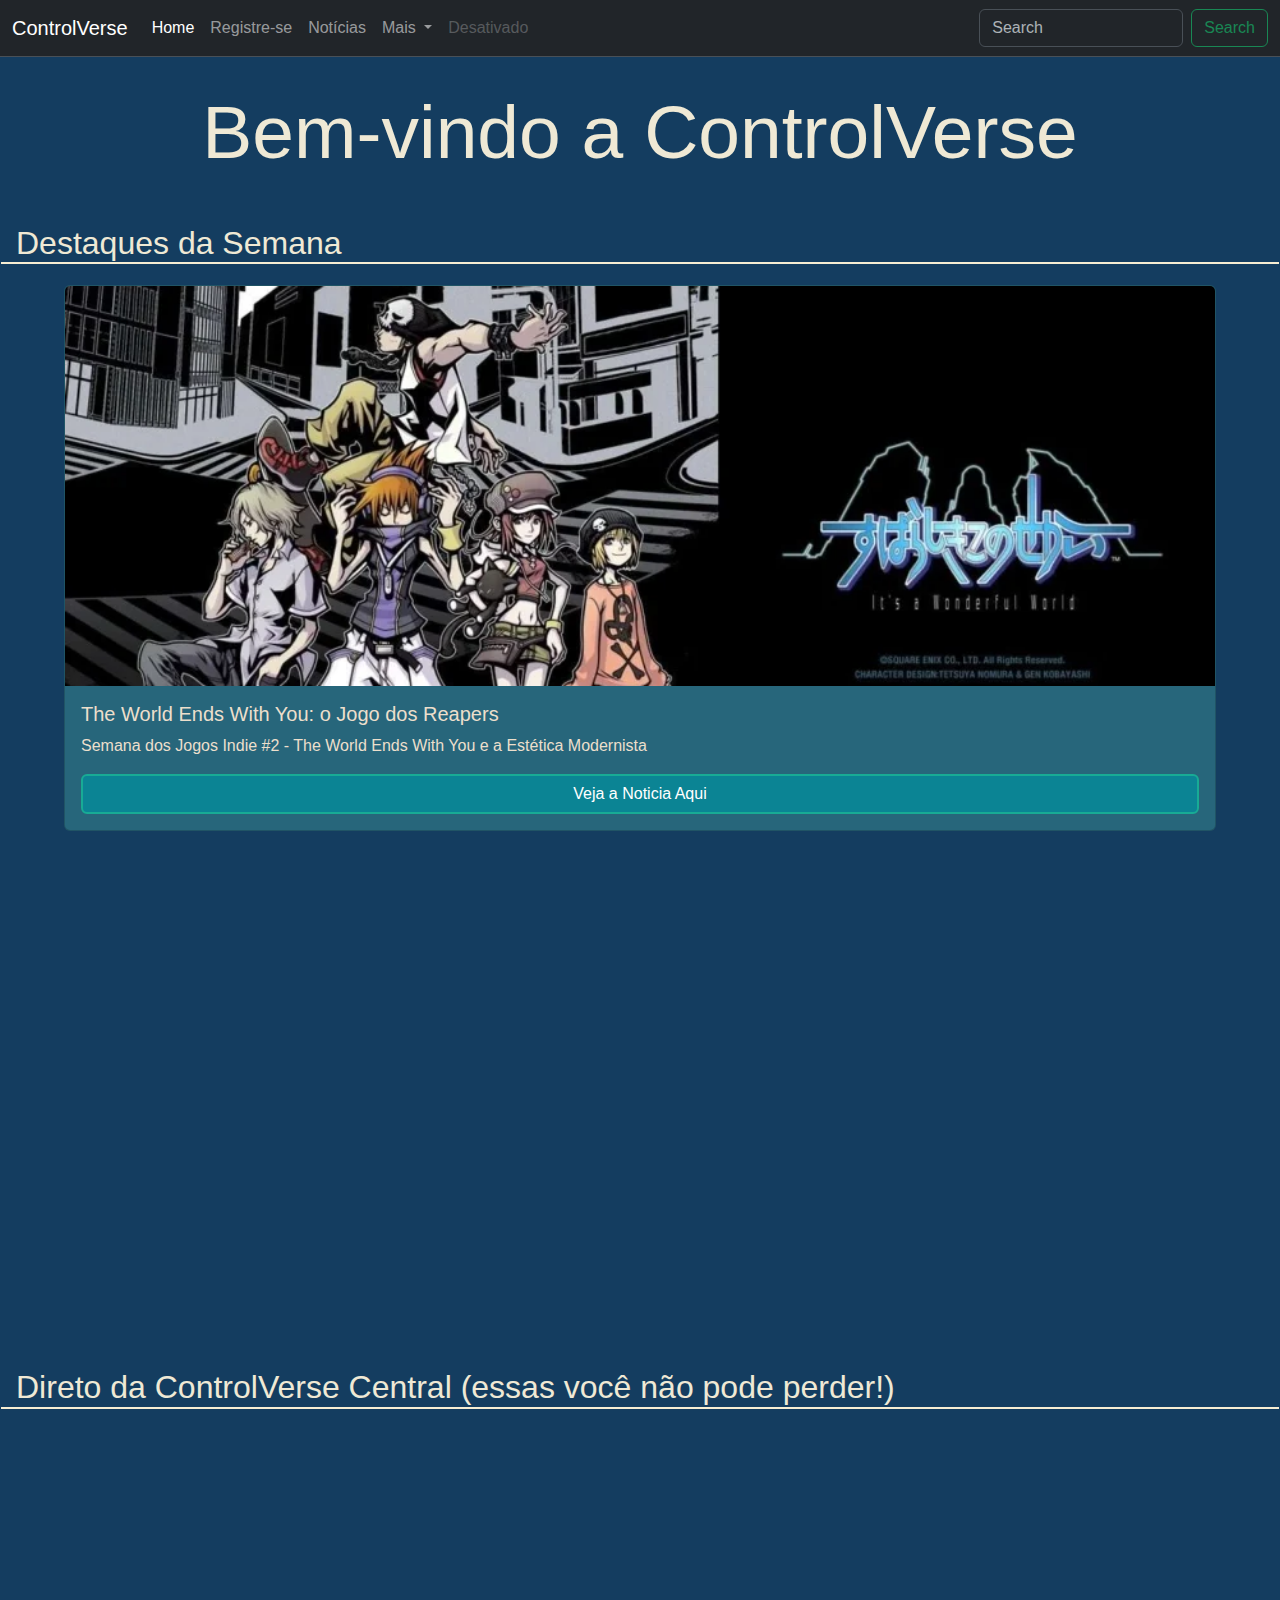
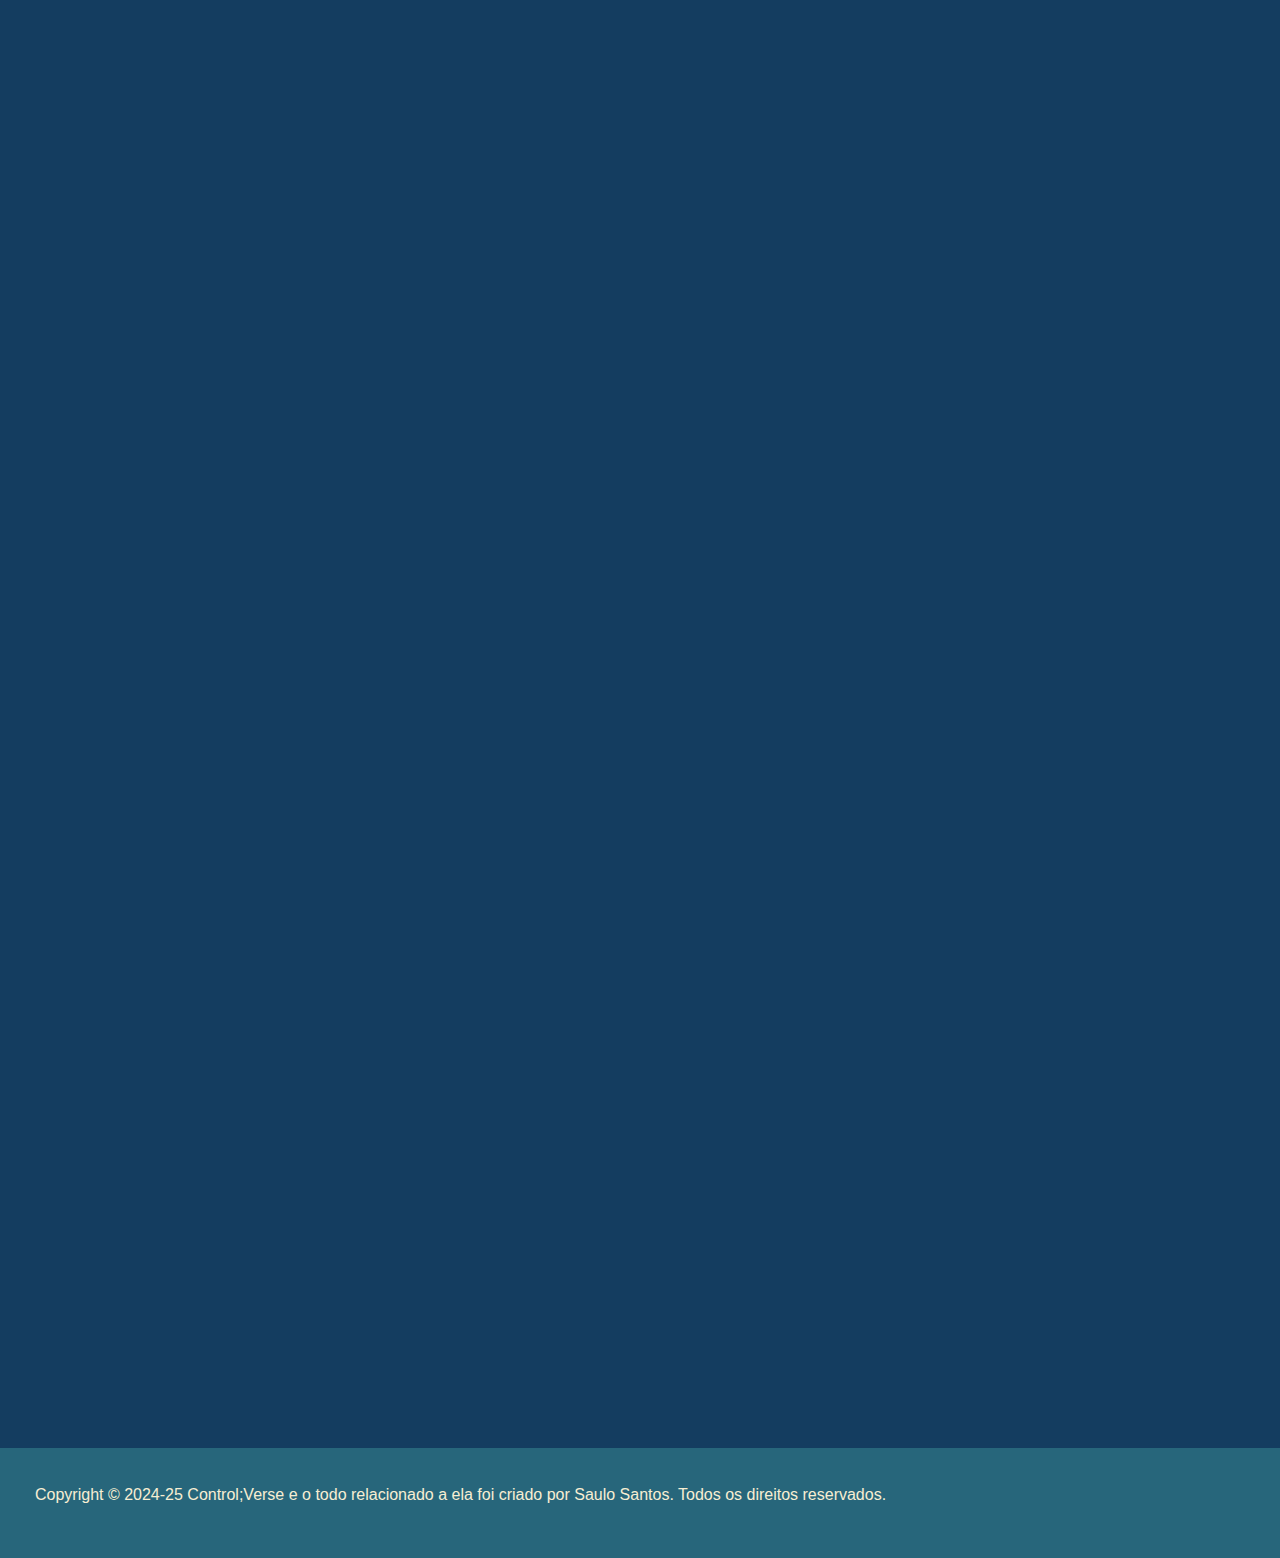
==== commit ebf4e288: "Ctrl Ver 1.5.3" ====
--- a/index.html
+++ b/index.html
@@ -62,7 +62,7 @@
         
         <section style="padding: 1px;">
             <h2>
-                Noticias Recentes
+                Destaques da Semana
             </h2>
         </section>
 
@@ -122,7 +122,7 @@
 
         <div class="container">
           <div class="row">
-              <div class="col-sm-6">
+              <div class="col-lg-6 col-sm-6 col-md-4">
                   <div class="card" data-aos="zoom-in">
                       <img src="img/twewy-capa-destacada-3-900x506.webp" class="card-img-top" alt="Game 1">
                       <div class="card-body">
@@ -136,7 +136,7 @@
                   </div>
                   </div>
 
-                  <div class="col-sm-6">
+                  <div class="col-lg-6 col-sm-6 col-md-4">
                   <div class="card" data-aos="zoom-in">
                       <img src="img/hideo_kojima.webp" class="card-img-top" alt="Foto do roteirista e criador de Metal Gear, Hideo Kojima.">
                       <div class="card-body">
@@ -147,7 +147,7 @@
                   </div>
                 </div>
 
-                <div class="col-sm-6">
+                <div class="col-lg-6 col-sm-6 col-md-4">
                   <div class="card" data-aos="zoom-in">
                       <img src="img/tribe_nine.webp" class="card-img-top" alt="Poster de estreia de Tribe Nine">
                       <div class="card-body">
@@ -158,7 +158,21 @@
                     </div>
                   </div>
 
-                  <div class="col-sm-6">
+                  <div class="col-lg-6 col-sm-6 col-md-4">
+                    <div class="card" data-aos="zoom-in">
+                        <img src="img/darkRoad.jpg" class="card-img-top" alt="Kingdom Hearts Uχ Dark Road">
+                        <div class="card-body">
+                            <h5 class="card-title">Explicando Histórias - Kingdom Hearts Uχ Dark Road</h5>
+                            <p class="card-text">
+                              A história do vilão é sempre a melhor, certo?<br>
+                              Voltamos com mais um episódio de "Explicando Histórias", agora para explicar a história de Mestre Xehanort, o vilão da saga Kingdom Hearts e herói de sua própria história: Uχ Dark Road.
+                            </p>
+                            <a href="pages/khDarkRoad.html" class="btn btn-primary">Detalhes</a>
+                        </div>
+                      </div>
+                    </div>
+
+                  <div class="col-lg-6 col-sm-6 col-md-4">
                     <div class="card" data-aos="zoom-in">
                         <img src="../img/LAIKAalt.jpg" class="card-img-top" alt="Game 1">
                         <div class="card-body">
@@ -171,6 +185,20 @@
                         </div>
                       </div>
                     </div>
+
+                    <div class="col-lg-6 col-sm-6 col-md-4">
+                      <div class="card" data-aos="zoom-in">
+                          <img src="../img/reincarnation.webp" class="card-img-top" alt="Game 1">
+                          <div class="card-body">
+                              <h5 class="card-title">NieR Reincarnation - O primeiro RPG Mobile de Yoko Taro</h5>
+                              <p class="card-text">
+                                Ele entrou e saiu sem ninguém saber!<br>
+                                Hoje vamos falar sobre o primeiro RPG Mobile de Yoko Taro, o criador de Drakengard e Nier, que simplesmente durou apenas dois anos no ar.
+                              </p>
+                              <a href="#" class="btn btn-primary">Detalhes</a>
+                          </div>
+                        </div>
+                      </div>
               </div>
         </div>
 
